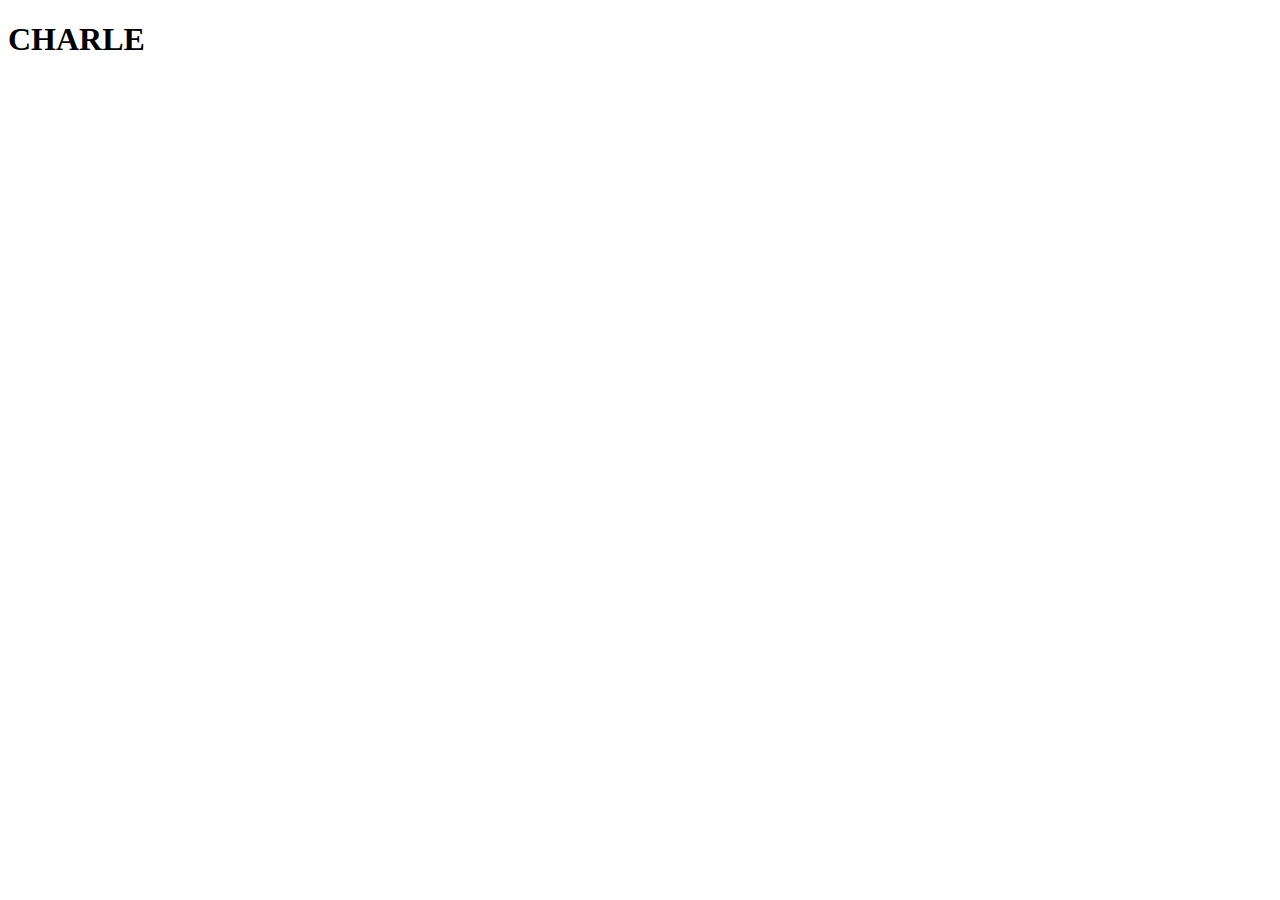
==== index.html @ ee98b7b4 "ajout du fichier index.html" ====
<!DOCTYPE html>
<html lang="en">
<head>
    <meta charset="UTF-8">
    <meta name="viewport" content="width=h, initial-scale=1.0">
    <title>Document</title>
</head>
<body>
    <h1>CHARLE</h1>
</body>
</html>
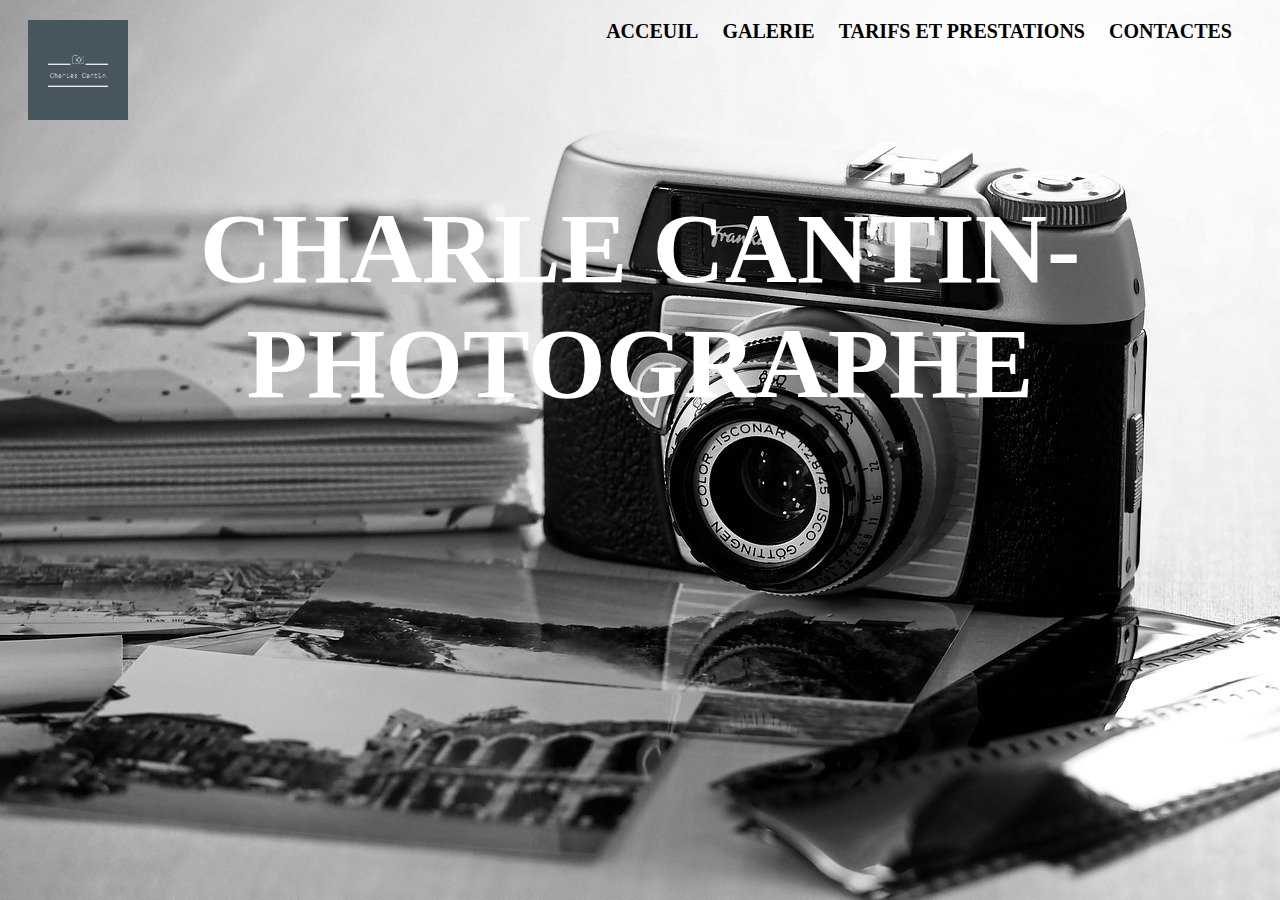
==== commit d15b8f8d: "[Init] initialistion du proget" ====
--- a/index.html
+++ b/index.html
@@ -3,9 +3,32 @@
 <head>
     <meta charset="UTF-8">
     <meta name="viewport" content="width=h, initial-scale=1.0">
-    <title>Document</title>
+    <title>PROGET-PHOTOGRAPHE</title>
+    <link rel="stylesheet" href="style.css">
 </head>
 <body>
-    <h1>CHARLE</h1>
+   
+    <header class="contenair"> 
+        <div>
+            <img src="images/logo- charle.png" class="image" alt="">
+        </div>
+        <div class="liens">    
+            <a href="index.html"> ACCEUIL</a>
+            <a href="galerie.html">GALERIE</a>
+            <a href="tarifs.html">TARIFS ET PRESTATIONS</a>
+            <a href="contact.html">CONTACTES</a>
+        </div>
+        
+    </header>
+    <section>
+
+        <H1>CHARLE CANTIN-PHOTOGRAPHE</H1>
+        
+        
+    </section>
+    
+    <footer>
+       
+<script type="text/javascript" src="script.js"></script>
 </body>
 </html>--- a/style.css
+++ b/style.css
@@ -0,0 +1,254 @@
+body {
+    background: url(images/photography-8486085_1280.jpg);
+}
+
+.contenair {
+    display: flex;
+    justify-content: space-between;
+    position:static;
+    margin :  20px;
+     
+     }
+
+@media screen and (max-width: 768px){
+.liens {
+    position: relative;
+   display: flex;
+   flex-direction: column;
+
+}
+}
+
+
+a {
+    color: black;
+   font-size: 20px;
+   font-weight: bold;
+   text-decoration: none;
+   margin-right: 20px;
+   
+   
+  
+}
+a:hover {
+    color: rgb(63, 63, 63);
+}
+
+.image {
+    max-width: 100px;
+    height: auto;
+}
+h1 {
+    text-align: center;
+    font-size:  100px;
+    color: #fff;
+}
+
+.tarifs {
+    display: flex;
+    justify-content: center;
+    flex-wrap: wrap;
+    gap: 32px
+
+}
+
+.card {
+   position: relative;
+   display: flex;
+   flex-direction: column;
+   width: 294px;
+   height: 236px;
+   background-color: #eaeaea;
+   border-radius: 5px;
+
+}
+
+.card-header {
+   
+    text-align: center;
+    background-color: #4a555d;
+    color: #fff;
+    font-family: Rufina,serif;
+    border-radius: 5px 5px 0 0;
+    
+}
+
+.card-title {
+    text-overflow: ellipsis ;
+   white-space: nowrap;
+   
+   -webkit-line-clamp: 2;
+   display: -webkit-box;
+   -webkit-box-orient: vertical;
+   width: 20%;
+}
+
+.card-body {
+    padding: 30px 20px;
+    text-align: center;
+    font-size: 20px;
+    
+}
+
+.Contact-Section {
+    display: flex;
+    justify-content: center;
+    width: 950px;
+    font-family: Rufina,serif;
+    font-size: 20px;
+}
+
+@media screen and (max-width: 768px){
+    .Contact-Section {
+        position: relative;
+       display: flex;
+       flex-direction: column;
+    
+    }
+}
+
+.contact-NEM {
+    width: 330px;
+    height: 450px;
+    background-color: #4a555d;
+    border-radius: 5px;
+}
+
+.contact-form input , .contact-form textarea {
+    background-color: #4a555d;
+    resize: none;
+    padding: 8px;
+    margin-top: 16px;
+    margin-bottom: 8px;
+    border: none;
+    border-bottom: 1px solid #c0c2c4;
+}
+
+.contact-form {
+    display: flex;
+    flex-direction: column;
+    color: #fff;
+    padding: 24px;
+}
+
+form {
+    display: block;
+    margin-top: 0em;
+}
+hr {
+    display: block;
+    unicode-bidi: isolate;
+    margin-block-start: 0.5em;
+    margin-block-end: 0.5em;
+    margin-inline-start: auto;
+    margin-inline-end: auto;
+    overflow: hidden;
+    border-style: inset;
+    border-width: 1px;
+}
+
+
+
+
+.contact-adresse {
+    text-align: center;
+    height: 140px;
+    width: 330px;
+    color: #fff;
+    background-color: #4a555d;
+    padding: 1px;
+    border-radius: 5px;
+}
+
+.galerie-img {
+    display: flex;
+    justify-content: center;
+    flex-wrap: wrap;
+    gap: 32px;
+
+   
+}
+
+@media screen and (max-width: 768px){
+    .galerie-img {
+        position: relative;
+       display: flex;
+       flex-direction: column;
+    
+    }
+}
+
+
+.galerie-img img {
+    display: flex;
+    flex-direction: column;
+    width: 294px;
+    border-radius: 5px;
+    width: 294px;
+    aspect-ratio: auto 294 / 197;
+    height: 197px;
+    overflow-clip-margin: content-box;
+    overflow: clip;
+}
+
+#galerie .active {
+    display: flex;
+    flex-direction: column;
+    border-radius: 5px;
+    width: 294px;
+    aspect-ratio: auto 294 / 197;
+    height: 197px;
+    overflow-clip-margin: content-box;
+    overflow: clip;
+    
+    width: 30%;
+    padding: 5px;
+    -transition: width .3s;
+    border-radius: 5px;
+}
+
+#galerie .inactive{
+    width: 0;
+    padding: 0;
+    transition: width .3s;
+}
+
+
+
+.filtre-contenaire select {
+    font-size: 18px;
+    color: #fff;
+    background-color: #000;
+    border: none;
+    border-bottom: 1px solid #fff;
+    margin-right: 50px;
+    margin-bottom: 20px;
+    float: right;
+    display: flex;
+    justify-content: flex-end;
+}
+
+@media screen and (max-width: 768px){
+    .filtre-contenaire {
+        position: relative;
+       display: flex;
+       flex-direction: column;
+    
+    }
+}
+
+#filters{
+    display: flex;
+    gap: 10px
+}
+
+#filters div{
+    margin-bottom: 10px;
+    border: 1px solid #4a555d;
+    padding: 5px;
+    border-radius: 20px;
+    cursor: pointer;
+    color: #fff;
+}
+
+
